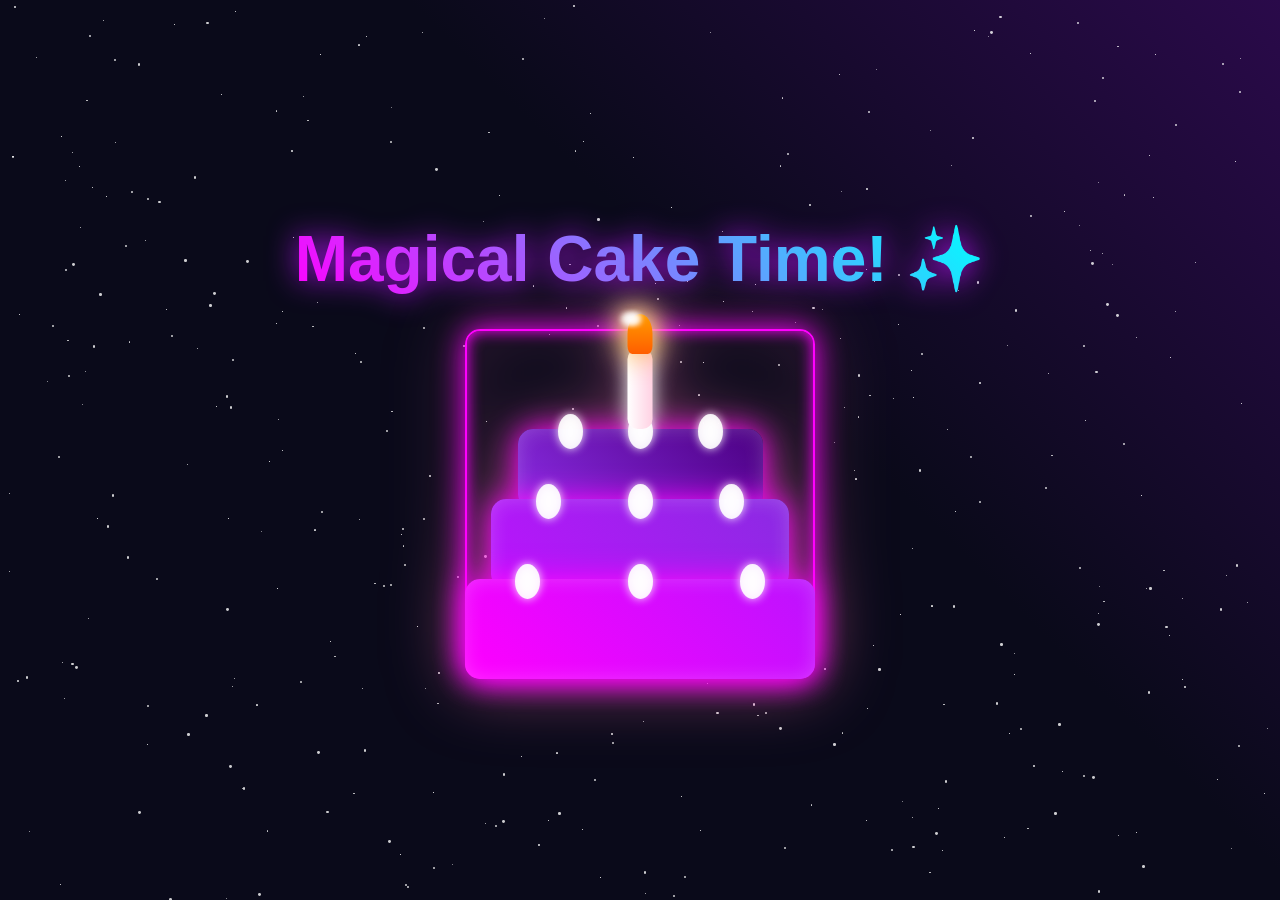
==== cake.html @ db68008b "Add files via upload" ====
<!DOCTYPE html>
<html lang="en">
<head>
    <meta charset="UTF-8">
    <meta name="viewport" content="width=device-width, initial-scale=1.0">
    <title>Magical Cake Celebration!</title>
    <script src="https://cdnjs.cloudflare.com/ajax/libs/gsap/3.12.2/gsap.min.js"></script>
    <style>
        :root {
            --neon-pink: #ff00ff;
            --neon-blue: #00ffff;
            --neon-purple: #bc13fe;
            --space-black: #0a0a1a;
            --star-white: rgba(255, 255, 255, 0.8);
        }

        * {
            margin: 0;
            padding: 0;
            box-sizing: border-box;
        }

        body {
            min-height: 100vh;
            display: flex;
            flex-direction: column;
            justify-content: center;
            align-items: center;
            background: linear-gradient(45deg, var(--space-black) 60%, #2a0a4a);
            font-family: 'Arial', sans-serif;
            overflow: hidden;
            position: relative;
        }

        .stars {
            position: fixed;
            width: 100vw;
            height: 100vh;
            pointer-events: none;
            z-index: -1;
        }

        .star {
            position: absolute;
            background: var(--star-white);
            border-radius: 50%;
            animation: twinkle 2s infinite;
        }

        @keyframes twinkle {
            0%, 100% { opacity: 0.3; }
            50% { opacity: 1; }
        }

        .heading {
            font-size: 4rem;
            background: linear-gradient(45deg, var(--neon-pink), var(--neon-blue));
            -webkit-background-clip: text;
            background-clip: text;
            color: transparent;
            margin-bottom: 2rem;
            text-align: center;
            animation: titleFloat 3s ease-in-out infinite;
            filter: drop-shadow(0 0 15px var(--neon-purple));
            position: relative;
            z-index: 2;
        }

        @keyframes titleFloat {
            0%, 100% { transform: translateY(0); }
            50% { transform: translateY(-10px); }
        }

        .cake-container {
            position: relative;
            width: 350px;
            height: 350px;
            cursor: pointer;
            transition: transform 0.3s ease;
            filter: drop-shadow(0 0 30px rgba(255, 113, 182, 0.5));
        }

        .cake-container:hover {
            transform: scale(1.05) rotate(-2deg);
        }

        .cake {
            position: relative;
            width: 100%;
            height: 100%;
            transform-style: preserve-3d;
            perspective: 1000px;
        }

        .layer {
            position: absolute;
            width: 100%;
            border-radius: 15px;
            box-shadow: 
                0 0 30px var(--neon-pink),
                inset 0 0 20px rgba(255, 255, 255, 0.2);
            display: flex;
            justify-content: center;
            transition: all 0.3s ease;
        }

        .layer-1 {
            height: 100px;
            bottom: 0;
            background: linear-gradient(45deg, #ff00ff, #bc13fe);
            z-index: 3;
        }

        .layer-2 {
            height: 90px;
            bottom: 90px;
            width: 85%;
            left: 7.5%;
            background: linear-gradient(45deg, #bc13fe, #8a2be2);
            z-index: 2;
        }

        .layer-3 {
            height: 80px;
            bottom: 170px;
            width: 70%;
            left: 15%;
            background: linear-gradient(45deg, #8a2be2, #4b0082);
            z-index: 1;
        }

        .frosting {
            position: absolute;
            width: 25px;
            height: 35px;
            background: rgba(255, 255, 255, 0.9);
            border-radius: 50%;
            top: -15px;
            filter: drop-shadow(0 0 5px white);
        }

        .candle {
            position: absolute;
            width: 25px;
            height: 80px;
            background: linear-gradient(to right, #fff, #ffd1e3);
            top: -80px;
            left: 50%;
            transform: translateX(-50%);
            border-radius: 10px;
            z-index: 10;
            filter: drop-shadow(0 0 10px white);
        }

        .flame {
            position: absolute;
            width: 25px;
            height: 40px;
            background: linear-gradient(to bottom, #ff9d00, #ff5e00);
            border-radius: 50% 50% 20% 20%;
            top: -35px;
            animation: flameFloat 0.8s ease-in-out infinite;
            filter: drop-shadow(0 0 15px #ff9d00);
        }

        @keyframes flameFloat {
            0%, 100% { transform: rotate(-2deg); }
            50% { transform: rotate(2deg) scale(1.1); }
        }

        .glow-particle {
            position: absolute;
            width: 10px;
            height: 10px;
            background: rgba(255, 255, 255, 0.6);
            border-radius: 50%;
            filter: blur(3px);
            animation: particleFloat 3s linear infinite;
        }

        @keyframes particleFloat {
            0% { transform: translateY(0); opacity: 1; }
            100% { transform: translateY(-100px); opacity: 0; }
        }

        .next-page-button {
            position: fixed;
            bottom: 40px;
            padding: 15px 40px;
            font-size: 1.2rem;
            background: linear-gradient(45deg, var(--neon-pink), var(--neon-blue));
            border: none;
            border-radius: 30px;
            color: white;
            cursor: pointer;
            opacity: 0;
            transform: translateY(50px);
            transition: all 0.3s ease;
            box-shadow: 
                0 0 25px var(--neon-pink),
                0 0 50px var(--neon-blue);
            z-index: 1000;
            font-weight: bold;
            text-transform: uppercase;
            letter-spacing: 2px;
        }

        .next-page-button:hover {
            transform: translateY(-5px);
            box-shadow: 
                0 0 35px var(--neon-pink),
                0 0 70px var(--neon-blue);
            background: linear-gradient(45deg, var(--neon-blue), var(--neon-pink));
        }

        .neon-border {
            position: absolute;
            width: 100%;
            height: 100%;
            border: 2px solid var(--neon-pink);
            border-radius: 15px;
            box-shadow: 
                inset 0 0 15px var(--neon-pink),
                0 0 30px var(--neon-pink);
            animation: borderPulse 2s infinite;
        }

        @keyframes borderPulse {
            0%, 100% { opacity: 0.8; }
            50% { opacity: 0.3; }
        }



 /* नया बटन CSS जोड़ें */
 .next-page-button.show {
            opacity: 1 !important;
            transform: translateY(0) !important;
            animation: buttonPulse 1.5s infinite;
        }

        @keyframes buttonPulse {
            0%, 100% { transform: translateY(0) scale(1); }
            50% { transform: translateY(-5px) scale(1.1); }
        }

    </style>
</head>
<body>
    <div class="stars"></div>
    <h1 class="heading">Magical Cake Time! ✨</h1>
    <div class="cake-container">
        <div class="cake">
            <div class="neon-border"></div>
            <div class="layer layer-1">
                <div class="frosting"></div>
                <div class="frosting" style="left: 50px"></div>
                <div class="frosting" style="right: 50px"></div>
            </div>
            <div class="layer layer-2">
                <div class="frosting"></div>
                <div class="frosting" style="left: 45px"></div>
                <div class="frosting" style="right: 45px"></div>
            </div>
            <div class="layer layer-3">
                <div class="frosting"></div>
                <div class="frosting" style="left: 40px"></div>
                <div class="frosting" style="right: 40px"></div>
                <div class="candle">
                    <div class="flame"></div>
                </div>
            </div>
        </div>
    </div>
    <button class="next-page-button">Begin Magic →</button>

    <script>
        // Create stars background
        function createStars() {
            const container = document.querySelector('.stars');
            for (let i = 0; i < 200; i++) {
                const star = document.createElement('div');
                star.className = 'star';
                star.style.width = `${Math.random() * 3}px`;
                star.style.height = star.style.width;
                star.style.left = `${Math.random() * 100}%`;
                star.style.top = `${Math.random() * 100}%`;
                star.style.animationDelay = `${Math.random() * 2}s`;
                container.appendChild(star);
            }
        }

        // Create floating particles
        function createParticles() {
            const flame = document.querySelector('.flame');
            setInterval(() => {
                const particle = document.createElement('div');
                particle.className = 'glow-particle';
                particle.style.left = `${Math.random() * 20 - 10}px`;
                flame.appendChild(particle);
                setTimeout(() => particle.remove(), 3000);
            }, 300);
        }

        // Initialize animations
        createStars();
        createParticles();


         // अपडेट किया हुआ JavaScript
         document.addEventListener('DOMContentLoaded', () => {
            const cake = document.querySelector('.cake-container');
            const nextButton = document.querySelector('.next-page-button');
            let celebrationStarted = false;

            // केक पर क्लिक करने का इवेंट
            cake.addEventListener('click', () => {
                if(celebrationStarted) return;
                celebrationStarted = true;

                // बटन दिखाएं
                setTimeout(() => {
                    nextButton.classList.add('show');
                }, 2000);

                // एनिमेशन लॉजिक यहाँ जोड़ें
            });

            // बटन क्लिक हेंडलर
            nextButton.addEventListener('click', () => {
                window.location.href = 'Final.html';
            });

            // स्टार्स और पार्टिकल्स इनिशियलाइज़ करें
            createStars();
            createParticles();
        });


        // Rest of your existing JavaScript code with GSAP animations...
        // (Keep the original JavaScript functionality and add new enhancements)
    </script>
</body>
</html>
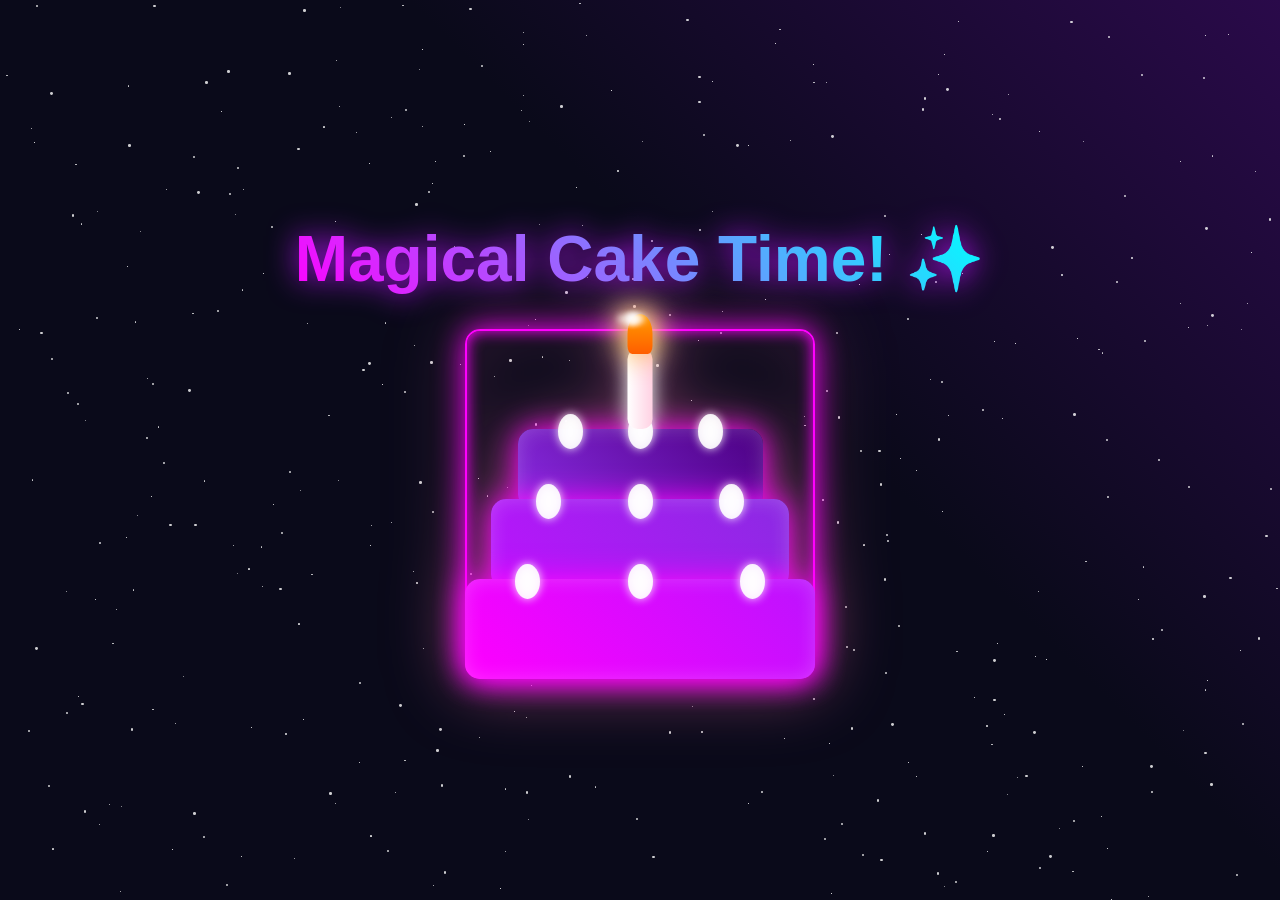
==== commit 87ccc31f: "Update cake.html" ====
--- a/cake.html
+++ b/cake.html
@@ -341,4 +341,5 @@
         // (Keep the original JavaScript functionality and add new enhancements)
     </script>
 </body>
-</html>+
+</html>
